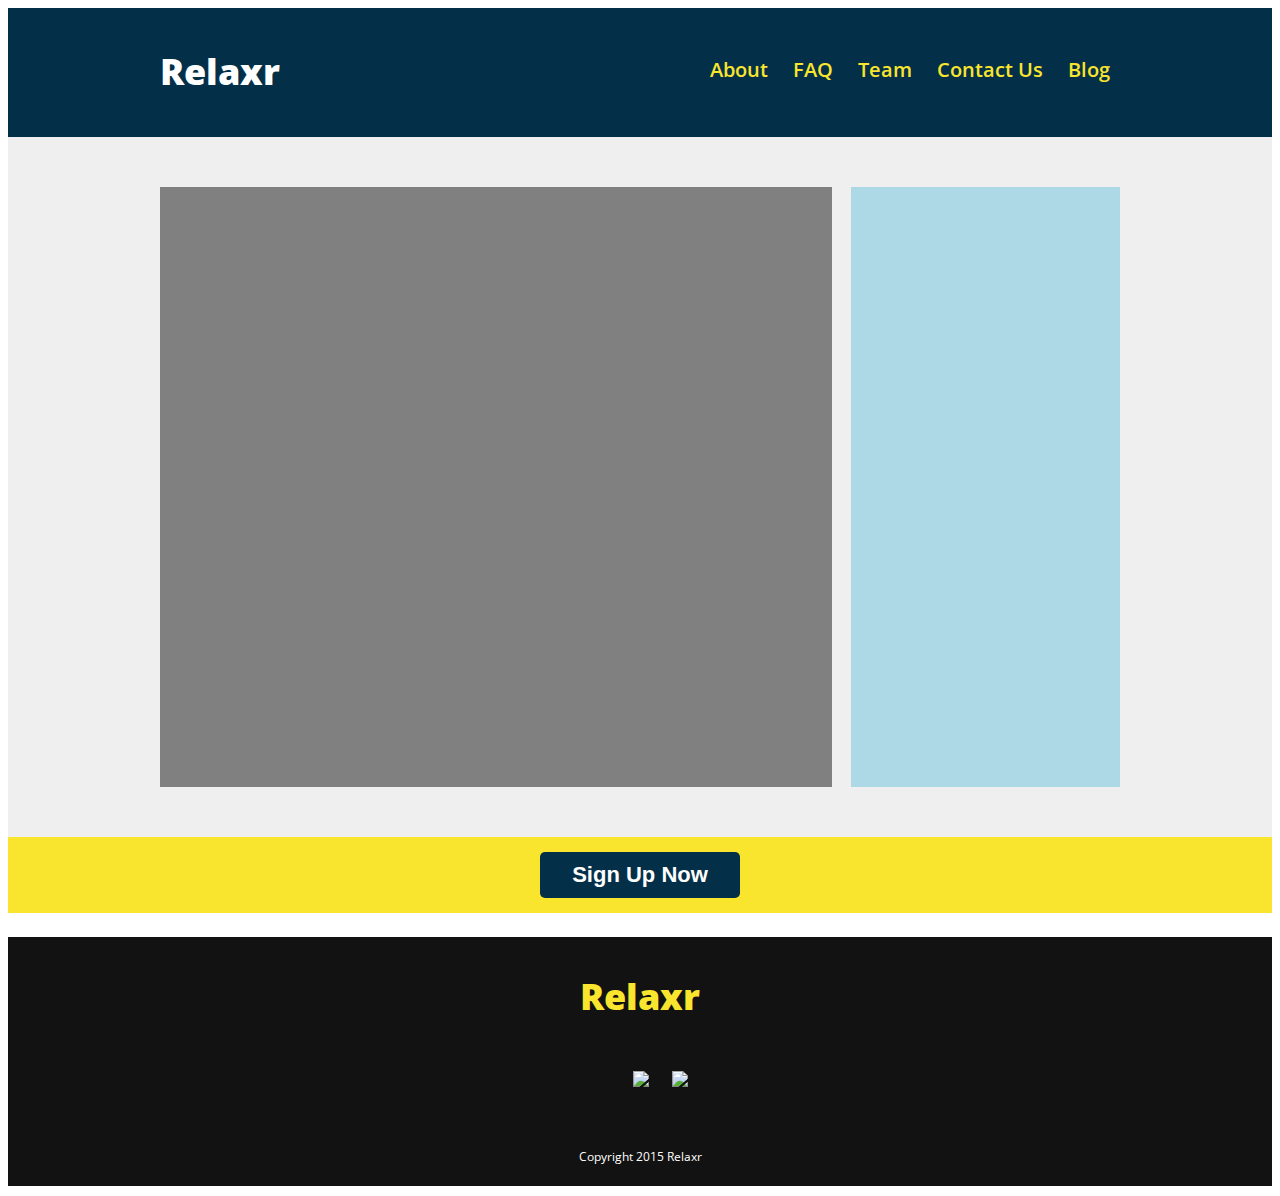
==== Week_03_Layout/Assignment/starter_code/index.html @ 8251bab9 "Structure ready" ====
<!DOCTYPE html>
<html lang="en">
	<head>
    	<meta charset="utf-8">
    	<meta name="description" content="Your description goes here">
    	<meta name="keywords" content="one, two, three">

		<title>Blank Template</title>

		<!-- external CSS link -->
		<link rel="stylesheet" href="css/reset.css">
		<link rel="stylesheet" href="css/style.css">
	</head>
	<body>
	<header id="navbar">
				<div class="container">
					<div class="nav-left">
						<h1>Relaxr</h1>
					</div>
					<div class="nav-right">
						<ul>
							<li><a href="">About</a></li>
							<li><a href="">FAQ</a></li>
							<li><a href="">Team</a></li>
							<li><a href="">Contact Us</a></li>
							<li><a href="">Blog</a></li>
						</ul>
					</div>
					<div class="clear"></div>
				</div>
			</header>

		<div class="main-page">
			<div class="container">
				<section class="posts"></section>
				<aside class="sidebar"></aside>
				<div class="clear"></div>
			</div><!-- #container -->
		</div>
		<footer>
				<div class="linkbar">
					<button href="" class="yellowbutton">Sign Up Now</button>
				</div>
				<div class="footer">
					<h1>Relaxr</h1>
					<ul>
						<li><img src="Images/Twitter.png"></li>
						<li><img src="Images/Facebook.png"></li>
					</ul>
					<div class="caption">
						<a>Copyright 2015 Relaxr</a>
					</div>
				</div>
		</footer>
	</body>
</html>
---- Week_03_Layout/Assignment/starter_code/css/style.css ----
/*
Project Name: Blank Template
Client: Your Client
Author: Your Name
Developer @GA in NYC
*/


/******************************************
/* SETUP
/*******************************************/

@import url('https://fonts.googleapis.com/css?family=Open+Sans:300,300i,400,400i,600,600i,700,700i,800,800i');

/* Box Model Hack */
* {
     -moz-box-sizing: border-box; /* Firexfox */
     -webkit-box-sizing: border-box; /* Safari/Chrome/iOS/Android */
     box-sizing: border-box; /* IE */
}

/* Clear fix hack */
.clearfix:after {
     content: ".";
     display: block;
     clear: both;
     visibility: hidden;
     line-height: 0;
     height: 0;
}

.clear {
  clear: both;
}

.alignright {
  float: right;
  padding: 0 0 10px 10px; /* note the padding around a right floated image */
}

.alignleft {
  float: left;
  padding: 0 10px 10px 0; /* note the padding around a left floated image */
}

/******************************************
/* BASE STYLES
/*******************************************/

body {
     color: #fff;
     font-size: 12px;
     line-height: 1.4;
     font-family: 'Open Sans', Helvetica, Arial, sans-serif;
}


/******************************************
/* LAYOUT
/*******************************************/

/* Center the container */
.container {
  width: 960px;
  margin: auto;
}

header#navbar {
  width: 100%;
  background-color: #033048;
  padding: 15px 0;
}

.nav-left{
  float: left;
}

.nav-left h1 {
  font-size: 36px;
  font-weight: 800;
  color: white;
}
.nav-right{
  float: right;
}

.nav-right ul {
  font-size: 20px;
  color: #f9e42e;
  font-weight: 600;
}

.nav-right ul li{
  display: inline-block;
}

.nav-right ul li a {
  color: #f9e42e;
  padding: 0px 10px;
  text-align: right; 
  text-decoration: none;
  line-height: 54px;
}

a:link, a:visited a:hover, a:active {
  color: #f9e42e;
  text-decoration: none;
}

.main-page {
  padding-top: 50px;
  padding-bottom: 50px;
  background-color: #f0efef;
}

.posts {
  float: left;
  width: 70%;
  margin-right: 2%;
  background-color: grey;
  height: 600px;
}

.sidebar {
  float: left;
  width: 28%;
  background-color: lightblue;
  height: 600px;
}

.linkbar {
  width: 100%;
  background-color: #f9e42e;
  text-align: center;
  padding: 15px 0;
}


button.yellowbutton {
    background-color: #033048; /* darkblue */
    border: none;
    border-radius: 5px;
    color: white;
    padding: 10px 32px;
    text-align: center;
    text-decoration: none;
    display: inline-block;
    font-size: 22px;
    font-weight: 600;
}

.footer {
  background-color: #121212;
  text-align: center;
}

.footer h1 {
  font-size: 36px;
  font-weight: 800;
  color: #f9e42e;
  padding-top: 35px;
}

.footer ul {
  padding-top: 15px;
  padding-bottom: 35px;
}

.footer ul li{
  display: inline-block;
    padding: 10px 10px;
}

.caption {
  font-size: 10px
  color: white;
  margin: 10px;
  padding-bottom: 20px;
  height: auto;
}

/******************************************
/* ADDITIONAL STYLES
/*******************************************/
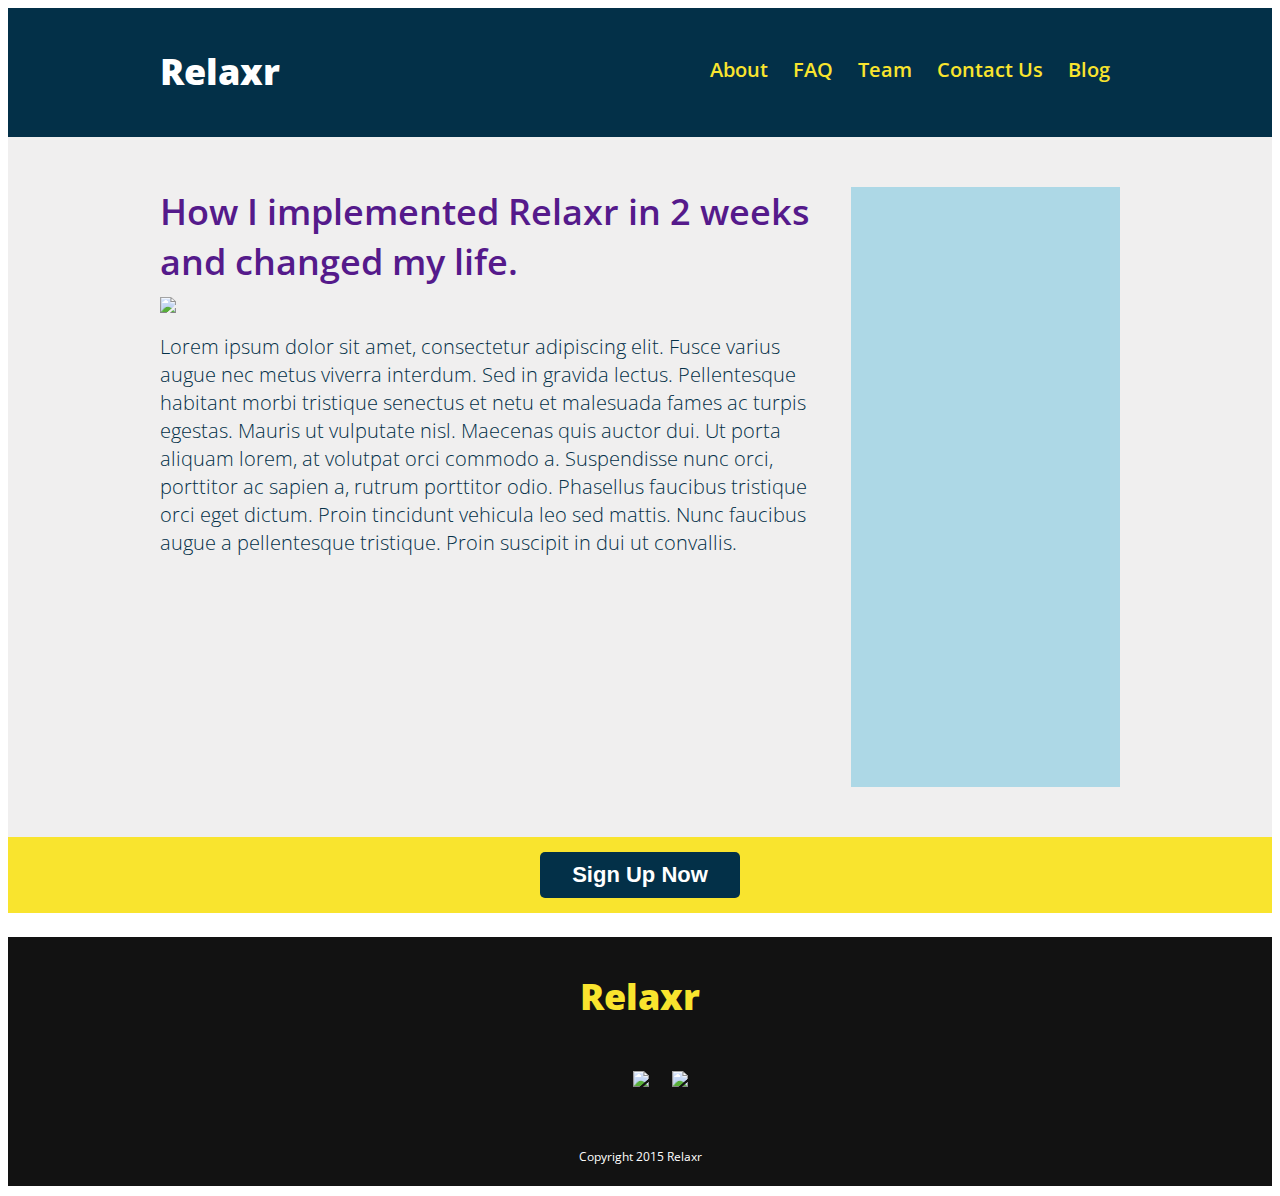
==== commit d9eab696: "New section added." ====
--- a/Week_03_Layout/Assignment/starter_code/index.html
+++ b/Week_03_Layout/Assignment/starter_code/index.html
@@ -32,9 +32,23 @@
 
 		<div class="main-page">
 			<div class="container">
-				<section class="posts"></section>
-				<aside class="sidebar"></aside>
-				<div class="clear"></div>
+				<section class="posts">
+					<div id="post_n"> 
+						<div class="heading">
+							<a href="">How I implemented Relaxr in 2 weeks and changed my life.</a>
+						</div>
+						<div class="image">
+							<img src="Images/blog_photo1.jpg">
+						</div>
+						<div class="para"><p>Lorem ipsum dolor sit amet, consectetur adipiscing elit. Fusce varius augue nec metus viverra interdum. Sed in gravida lectus. Pellentesque habitant morbi tristique senectus et netu et malesuada fames ac turpis egestas. Mauris ut vulputate nisl.  Maecenas quis auctor dui. Ut porta aliquam lorem, at volutpat orci commodo a. Suspendisse nunc orci, porttitor ac sapien a, rutrum porttitor odio. Phasellus faucibus tristique orci eget dictum. Proin tincidunt vehicula leo sed mattis. Nunc faucibus augue a pellentesque tristique. Proin suscipit in dui ut convallis.</p></div>
+					</div>
+				</section>
+				<aside class="sidebar">
+					
+				</aside>
+				<div class="clear">
+					
+				</div>
 			</div><!-- #container -->
 		</div>
 		<footer>
--- a/Week_03_Layout/Assignment/starter_code/css/style.css
+++ b/Week_03_Layout/Assignment/starter_code/css/style.css
@@ -117,8 +117,29 @@
   float: left;
   width: 70%;
   margin-right: 2%;
-  background-color: grey;
-  height: 600px;
+  /*background-color: grey;*/
+}
+
+.post_n {
+
+}
+
+.heading {
+  font-size: 36px;
+  font-weight: 600;
+  color: #033048;
+}
+
+.image {
+  width: ;
+  margin-top: 10px;
+}
+
+.para p {
+  margin-top: 15px;
+  font-size: 20px;
+  font-weight: 300;
+  color: #033048 ;
 }
 
 .sidebar {
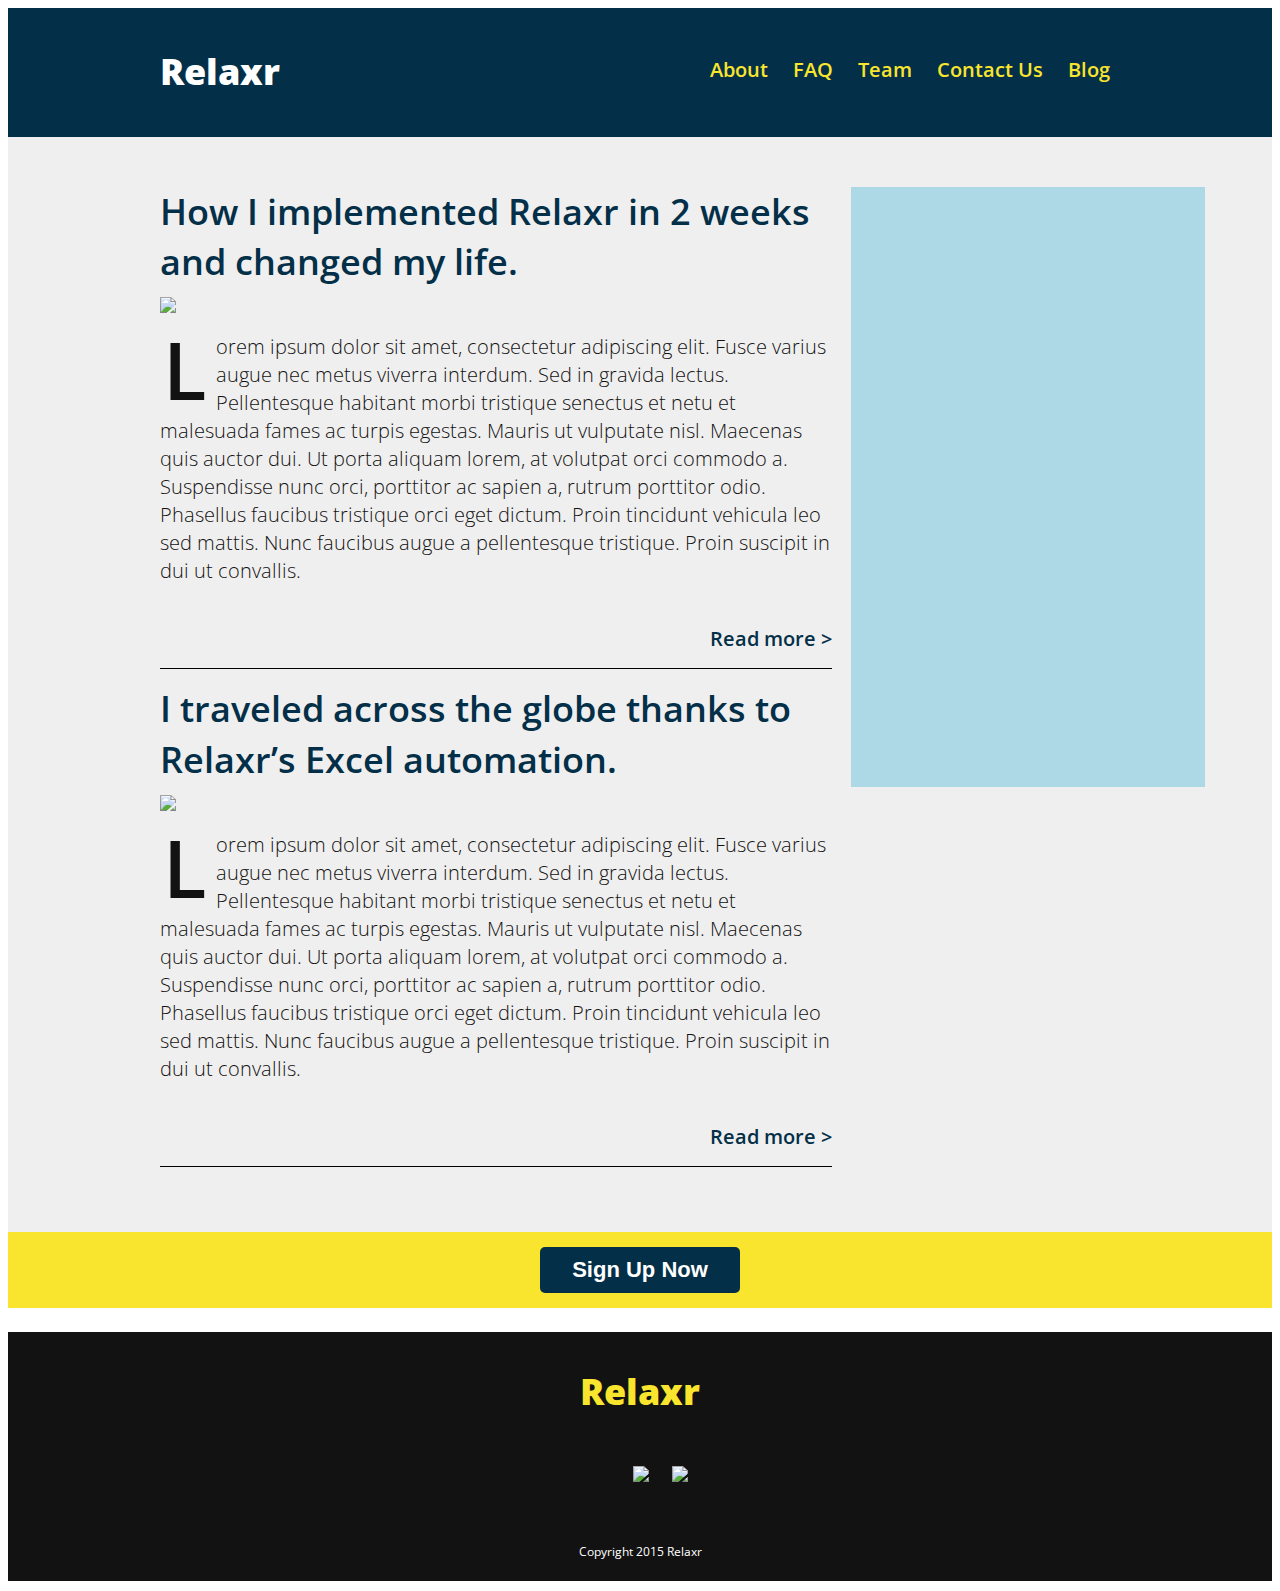
==== commit eeff75a8: "completed main-page post column." ====
--- a/Week_03_Layout/Assignment/starter_code/index.html
+++ b/Week_03_Layout/Assignment/starter_code/index.html
@@ -30,19 +30,45 @@
 				</div>
 			</header>
 
-		<div class="main-page">
+		<section class="main-page">
 			<div class="container">
-				<section class="posts">
+				<article class="posts">
 					<div id="post_n"> 
 						<div class="heading">
-							<a href="">How I implemented Relaxr in 2 weeks and changed my life.</a>
+							<a>How I implemented Relaxr in 2 weeks and changed my life.</a>
 						</div>
 						<div class="image">
-							<img src="Images/blog_photo1.jpg">
+							<img src="Images/blog_photo1.jpg" width="100%">
 						</div>
 						<div class="para"><p>Lorem ipsum dolor sit amet, consectetur adipiscing elit. Fusce varius augue nec metus viverra interdum. Sed in gravida lectus. Pellentesque habitant morbi tristique senectus et netu et malesuada fames ac turpis egestas. Mauris ut vulputate nisl.  Maecenas quis auctor dui. Ut porta aliquam lorem, at volutpat orci commodo a. Suspendisse nunc orci, porttitor ac sapien a, rutrum porttitor odio. Phasellus faucibus tristique orci eget dictum. Proin tincidunt vehicula leo sed mattis. Nunc faucibus augue a pellentesque tristique. Proin suscipit in dui ut convallis.</p></div>
+					
+					<div class="read-more">
+					<a>Read more ></a>
 					</div>
-				</section>
+					<div class="clear"></div>
+					<div style="border-bottom: 1px solid black; margin-top: 15px; margin-bottom: 15px; display: block;"></div>
+					</div>
+
+					<div id="post_n"> 
+						<div class="heading">
+							<a>I traveled across the globe thanks to Relaxr’s Excel automation.</a>
+						</div>
+						<div class="image">
+							<img src="Images/blog_photo2.jpg" width="100%">
+						</div>
+						<div class="para"><p>Lorem ipsum dolor sit amet, consectetur adipiscing elit. Fusce varius augue nec metus viverra interdum. Sed in gravida lectus. Pellentesque habitant morbi tristique senectus et netu et malesuada fames ac turpis egestas. Mauris ut vulputate nisl.  Maecenas quis auctor dui. Ut porta aliquam lorem, at volutpat orci commodo a. Suspendisse nunc orci, porttitor ac sapien a, rutrum porttitor odio. Phasellus faucibus tristique orci eget dictum. Proin tincidunt vehicula leo sed mattis. Nunc faucibus augue a pellentesque tristique. Proin suscipit in dui ut convallis.</p></div>
+					
+					<div class="read-more">
+					<a>Read more ></a>
+					</div>
+					<div class="clear"></div>
+					<div style="border-bottom: 1px solid black; margin-top: 15px; margin-bottom: 15px; display: block;"></div>
+					</div>
+					</article>
+			</div>
+
+
+				
 				<aside class="sidebar">
 					
 				</aside>
@@ -50,7 +76,7 @@
 					
 				</div>
 			</div><!-- #container -->
-		</div>
+		</section>
 		<footer>
 				<div class="linkbar">
 					<button href="" class="yellowbutton">Sign Up Now</button>
--- a/Week_03_Layout/Assignment/starter_code/css/style.css
+++ b/Week_03_Layout/Assignment/starter_code/css/style.css
@@ -131,16 +131,44 @@
 }
 
 .image {
-  width: ;
+  width: 100%;
+  height: auto;
   margin-top: 10px;
+}
+
+.image img {
+  width: 100%;
+  height: auto;
 }
 
 .para p {
   margin-top: 15px;
   font-size: 20px;
   font-weight: 300;
-  color: #033048 ;
-}
+  color: #121212 ;
+}
+
+.para p::first-letter { 
+    float: left;
+    font-size: 80px;
+    font-weight: 600;
+    line-height: 65px;
+    padding-right: 10px;
+    padding-top: 3px;
+    padding-left: 3px;
+    color: #121212;
+}
+
+.read-more {
+  float: right;
+  font-size: 20px;
+  font-weight: 600;
+  color: #033048;
+  margin-top: 20px;
+
+}
+
+
 
 .sidebar {
   float: left;
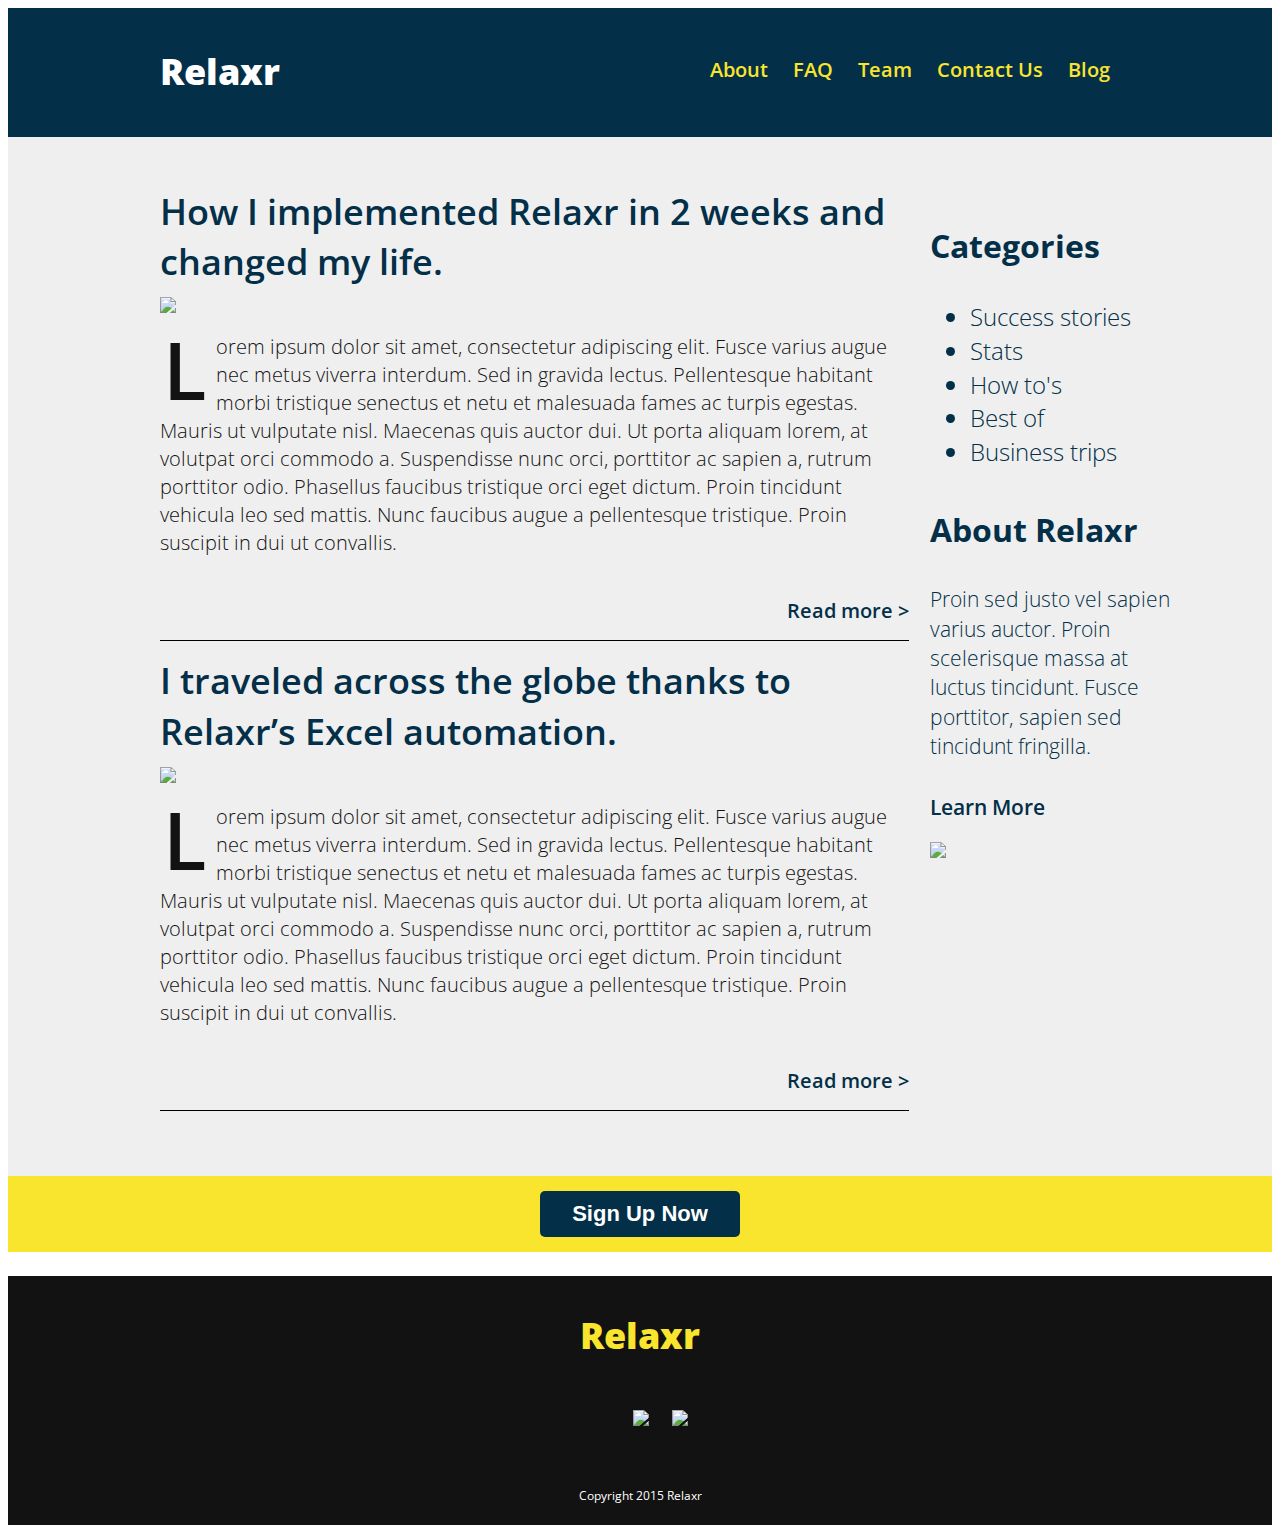
==== commit b5991f72: "Completed." ====
--- a/Week_03_Layout/Assignment/starter_code/index.html
+++ b/Week_03_Layout/Assignment/starter_code/index.html
@@ -66,11 +66,24 @@
 					</div>
 					</article>
 			</div>
-
-
-				
 				<aside class="sidebar">
-					
+					<div>
+						<h3>Categories</h3>
+						<ul>
+							<li><a>Success stories</a></li>
+							<li><a>Stats</a></li>
+							<li><a>How to's</a></li>
+							<li><a>Best of</a></li>
+							<li><a>Business trips</a></li>
+						</ul>
+					</div>
+					<div>
+						<h3>About Relaxr</h3>
+						<p>Proin sed justo vel sapien varius auctor. Proin scelerisque massa at luctus tincidunt. Fusce porttitor, sapien sed tincidunt fringilla.</p>
+						<a class="read-more2">Learn More</a>
+						<div class="clear"></div>
+					</div>
+					<div class="ad"><img src="Images/ad-unit.png"></div>
 				</aside>
 				<div class="clear">
 					
--- a/Week_03_Layout/Assignment/starter_code/css/style.css
+++ b/Week_03_Layout/Assignment/starter_code/css/style.css
@@ -115,7 +115,7 @@
 
 .posts {
   float: left;
-  width: 70%;
+  width: 78%;
   margin-right: 2%;
   /*background-color: grey;*/
 }
@@ -172,9 +172,44 @@
 
 .sidebar {
   float: left;
-  width: 28%;
-  background-color: lightblue;
+  width: 20%;
+  /*background-color: lightblue;*/
   height: 600px;
+  color: #033048;
+  padding: 5px 2px;  
+}
+
+.sidebar h3 {
+  font-size: 32px;
+  font-weight: 700;
+}
+
+.sidebar ul{
+  margin-top: 10px;
+  margin-bottom: 40px;
+}
+
+.sidebar ul li{
+  font-size: 24px;
+  font-weight: 300;
+}
+
+.sidebar p{
+  font-size: 21px;
+  font-weight: 300;
+}
+
+.read-more2 {
+  float: left;
+  font-size: 21px;
+  font-weight: 600;
+  color: #033048;
+  margin-top: 10px;
+}
+
+.ad{
+  margin-top: 20px; 
+  display: block;
 }
 
 .linkbar {
